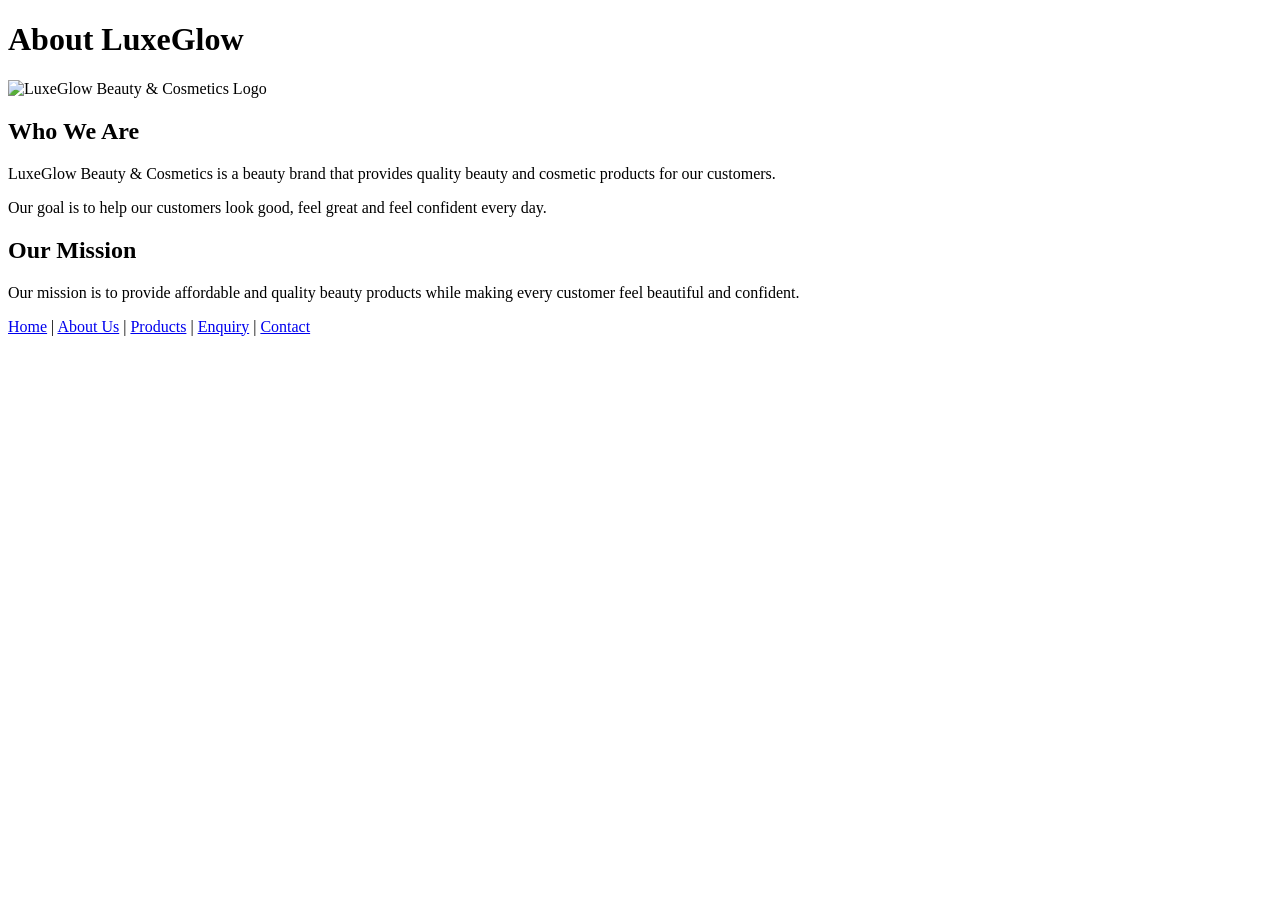
==== about.html @ c827453a "Add files via upload Upload LuxeGlow website" ====
<!DOCTYPE html>
<html>

<head>
    <title>About Us - LuxeGlow</title>
</head>

<body>

    <h1>About LuxeGlow</h1>

    <img src="images/luxeglow-logo.png"
         alt="LuxeGlow Beauty & Cosmetics Logo"
         width="200">

    <h2>Who We Are</h2>

    <p>
        LuxeGlow Beauty & Cosmetics is a beauty brand that provides
        quality beauty and cosmetic products for our customers.
    </p>

    <p>
        Our goal is to help our customers look good, feel great
        and feel confident every day.
    </p>

    <h2>Our Mission</h2>

    <p>
        Our mission is to provide affordable and quality beauty
        products while making every customer feel beautiful and confident.
    </p>

    <nav>
        <a href="index.html">Home</a> |
        <a href="about.html">About Us</a> |
        <a href="products.html">Products</a> |
        <a href="enquiry.html">Enquiry</a> |
        <a href="contact.html">Contact</a>
    </nav>

</body>

</html>
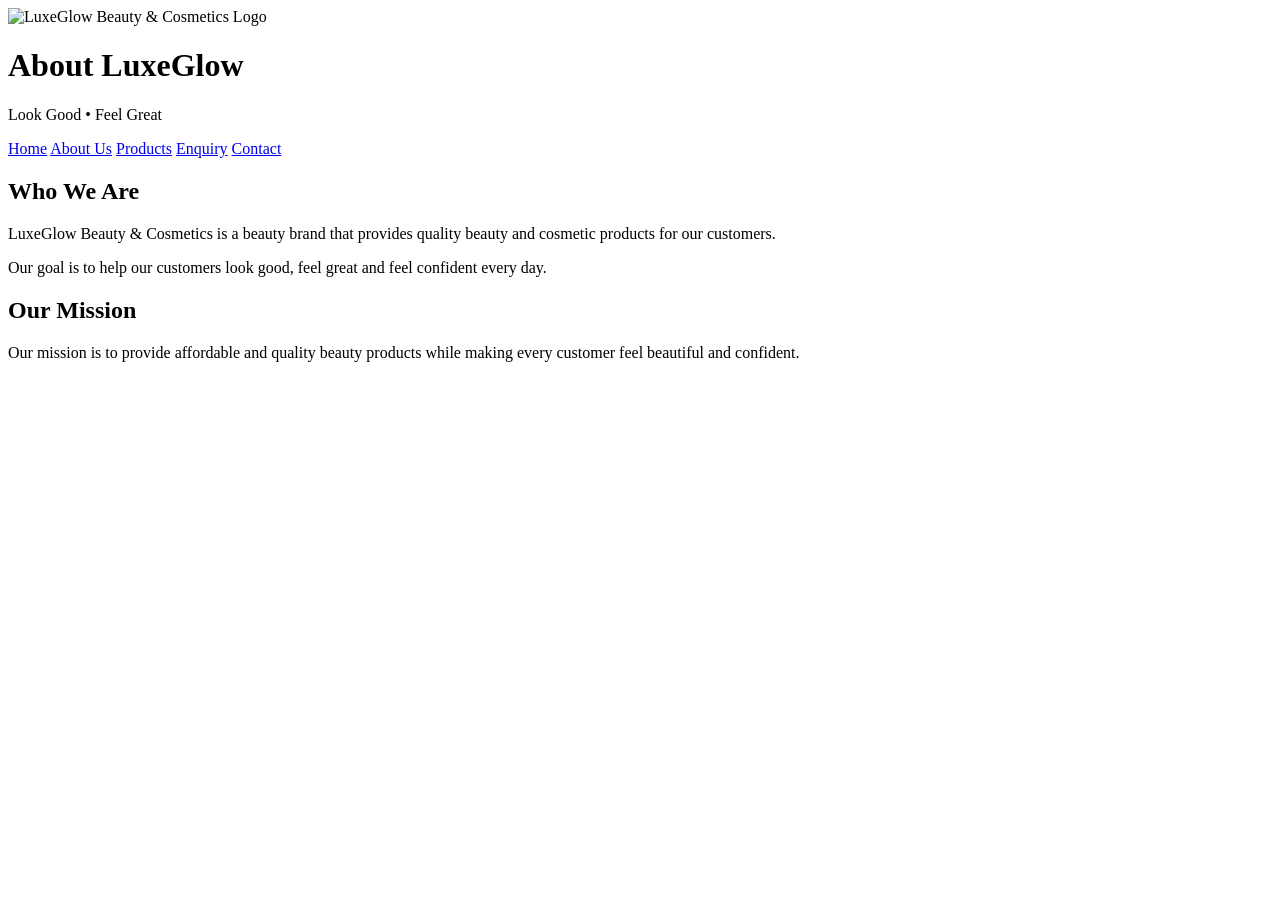
==== commit 8685855e: "Add files via upload" ====
--- a/about.html
+++ b/about.html
@@ -3,42 +3,59 @@
 
 <head>
     <title>About Us - LuxeGlow</title>
+    <link rel="stylesheet" href="style.css">
 </head>
 
 <body>
 
-    <h1>About LuxeGlow</h1>
+    <header>
+        <img src="images/luxeglow-logo.png"
+     srcset="images/luxeglow-logo.png 400w,
+             images/luxeglow-logo.png 800w"
+     sizes="(max-width: 600px) 150px, 180px"
+     alt="LuxeGlow Beauty & Cosmetics Logo">
 
-    <img src="images/luxeglow-logo.png"
-         alt="LuxeGlow Beauty & Cosmetics Logo"
-         width="200">
+        <h1>About LuxeGlow</h1>
 
-    <h2>Who We Are</h2>
-
-    <p>
-        LuxeGlow Beauty & Cosmetics is a beauty brand that provides
-        quality beauty and cosmetic products for our customers.
-    </p>
-
-    <p>
-        Our goal is to help our customers look good, feel great
-        and feel confident every day.
-    </p>
-
-    <h2>Our Mission</h2>
-
-    <p>
-        Our mission is to provide affordable and quality beauty
-        products while making every customer feel beautiful and confident.
-    </p>
+        <p>Look Good • Feel Great</p>
+    </header>
 
     <nav>
-        <a href="index.html">Home</a> |
-        <a href="about.html">About Us</a> |
-        <a href="products.html">Products</a> |
-        <a href="enquiry.html">Enquiry</a> |
+        <a href="index.html">Home</a>
+        <a href="about.html">About Us</a>
+        <a href="products.html">Products</a>
+        <a href="enquiry.html">Enquiry</a>
         <a href="contact.html">Contact</a>
     </nav>
+
+    <main>
+
+        <section>
+            <h2>Who We Are</h2>
+
+            <p>
+                LuxeGlow Beauty & Cosmetics is a beauty brand
+                that provides quality beauty and cosmetic products
+                for our customers.
+            </p>
+
+            <p>
+                Our goal is to help our customers look good,
+                feel great and feel confident every day.
+            </p>
+        </section>
+
+        <section>
+            <h2>Our Mission</h2>
+
+            <p>
+                Our mission is to provide affordable and quality
+                beauty products while making every customer feel
+                beautiful and confident.
+            </p>
+        </section>
+
+    </main>
 
 </body>
 
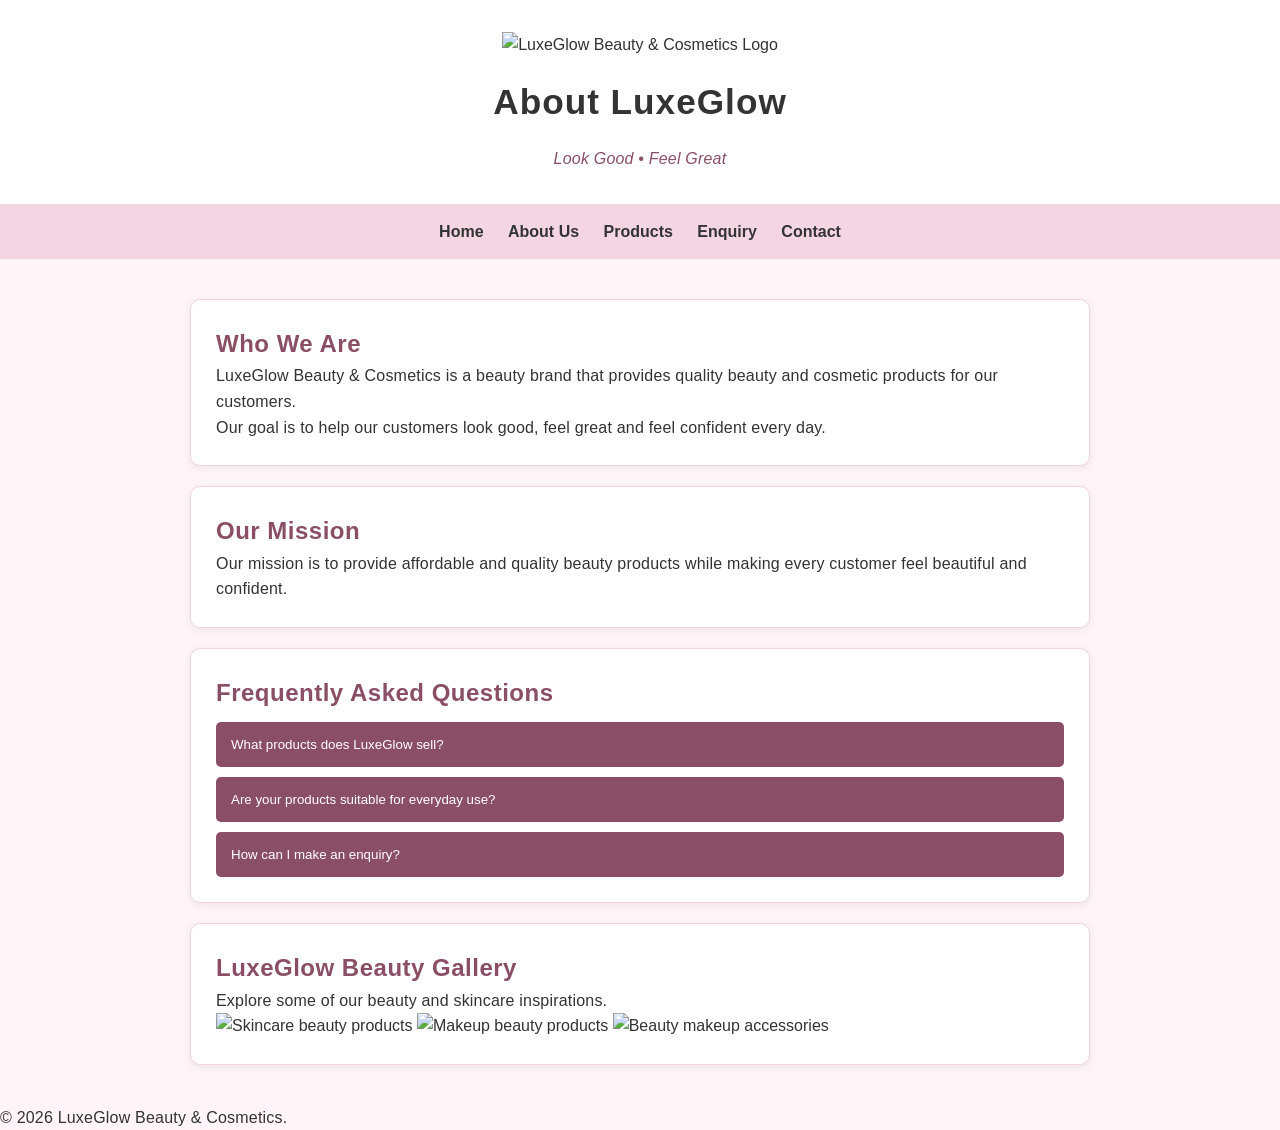
==== commit 86bd116d: "Add files via upload" ====
--- a/about.html
+++ b/about.html
@@ -1,19 +1,29 @@
 <!DOCTYPE html>
-<html>
+<html lang="en">
 
 <head>
-    <title>About Us - LuxeGlow</title>
-    <link rel="stylesheet" href="style.css">
+    <meta charset="UTF-8">
+    <meta name="viewport" content="width=device-width, initial-scale=1.0">
+
+    <title>About Us | LuxeGlow Beauty & Cosmetics</title>
+
+    <meta name="description" content="Learn about LuxeGlow Beauty and Cosmetics, our mission, and our commitment to affordable beauty products.">
+
+    <meta name="keywords" content="about LuxeGlow, beauty brand, cosmetics, skincare, makeup, affordable beauty products">
+
+    <meta name="author" content="LuxeGlow Beauty & Cosmetics">
+
+    <link rel="stylesheet" href="Style.css">
 </head>
 
 <body>
 
     <header>
         <img src="images/luxeglow-logo.png"
-     srcset="images/luxeglow-logo.png 400w,
-             images/luxeglow-logo.png 800w"
-     sizes="(max-width: 600px) 150px, 180px"
-     alt="LuxeGlow Beauty & Cosmetics Logo">
+             srcset="images/luxeglow-logo.png 400w,
+                     images/luxeglow-logo.png 800w"
+             sizes="(max-width: 600px) 150px, 180px"
+             alt="LuxeGlow Beauty & Cosmetics Logo">
 
         <h1>About LuxeGlow</h1>
 
@@ -55,8 +65,66 @@
             </p>
         </section>
 
+        <section>
+            <h2>Frequently Asked Questions</h2>
+
+            <button class="accordion-button" type="button">
+                What products does LuxeGlow sell?
+            </button>
+
+            <div class="accordion-content">
+                <p>We sell skincare products, makeup and beauty accessories.</p>
+            </div>
+
+            <button class="accordion-button" type="button">
+                Are your products suitable for everyday use?
+            </button>
+
+            <div class="accordion-content">
+                <p>
+                    Our product range includes items designed for everyday
+                    beauty routines. Please check individual product instructions.
+                </p>
+            </div>
+
+            <button class="accordion-button" type="button">
+                How can I make an enquiry?
+            </button>
+
+            <div class="accordion-content">
+                <p>
+                    You can visit our Enquiry page and complete the enquiry form.
+                </p>
+            </div>
+        </section>
+
+        <section>
+            <h2>LuxeGlow Beauty Gallery</h2>
+
+            <p>Explore some of our beauty and skincare inspirations.</p>
+
+            <div class="gallery">
+                <img class="gallery-image"
+                     src="https://images.unsplash.com/photo-1608248543803-ba4f8c70ae0b?w=500"
+                     alt="Skincare beauty products">
+
+                <img class="gallery-image"
+                     src="https://images.unsplash.com/photo-1522335789203-aabd1fc54bc9?w=500"
+                     alt="Makeup beauty products">
+
+                <img class="gallery-image"
+                     src="https://images.unsplash.com/photo-1596462502278-27bfdc403348?w=500"
+                     alt="Beauty makeup accessories">
+            </div>
+        </section>
+
     </main>
 
+    <footer>
+        <p>&copy; 2026 LuxeGlow Beauty & Cosmetics.</p>
+    </footer>
+
+    <script src="script.js"></script>
+
 </body>
-
-</html>+</html>
--- a/Style.css
+++ b/Style.css
@@ -0,0 +1,316 @@
+/* LuxeGlow Beauty & Cosmetics - Main Stylesheet */
+
+
+/* =========================
+   CSS RESET
+   ========================= */
+
+* {
+    margin: 0;
+    padding: 0;
+    box-sizing: border-box;
+}
+
+
+/* =========================
+   BASE STYLE
+   ========================= */
+
+body {
+    font-family: Arial, sans-serif;
+    font-size: 1rem;
+    line-height: 1.6;
+    background-color: #fff5f8;
+    color: #333;
+}
+
+
+/* =========================
+   TYPOGRAPHY
+   ========================= */
+
+h1 {
+    text-align: center;
+    font-size: 2.2rem;
+    font-weight: bold;
+    letter-spacing: 1px;
+    margin: 1rem;
+}
+
+h2,
+h3 {
+    color: #8a4f66;
+    font-weight: bold;
+    letter-spacing: 0.5px;
+}
+
+p {
+    font-size: 1rem;
+    font-weight: normal;
+    line-height: 1.6;
+    letter-spacing: 0.2px;
+}
+
+
+/* =========================
+   HEADER
+   ========================= */
+
+header {
+    text-align: center;
+    padding: 2rem 0.625rem;
+    background-color: white;
+}
+
+header img {
+    width: 180px;
+    max-width: 100%;
+    height: auto;
+}
+
+header p {
+    color: #8a4f66;
+    font-style: italic;
+}
+
+
+/* =========================
+   NAVIGATION
+   ========================= */
+
+nav {
+    text-align: center;
+    padding: 0.9375rem;
+    background-color: #f3d6e1;
+}
+
+nav a {
+    margin: 0 0.625rem;
+    text-decoration: none;
+    color: #333;
+    font-weight: bold;
+}
+
+nav a:hover {
+    color: #8a4f66;
+}
+
+nav a:focus {
+    outline: 2px solid #8a4f66;
+}
+
+nav a:active {
+    color: #66394b;
+}
+
+
+/* =========================
+   MAIN CONTENT
+   ========================= */
+
+main {
+    width: 90%;
+    max-width: 1100px;
+    margin: auto;
+    padding: 1.25rem;
+}
+
+
+/* =========================
+   SECTIONS
+   ========================= */
+
+section {
+    background-color: white;
+    margin: 1.25rem auto;
+    padding: 1.5625rem;
+    border-radius: 10px;
+    border: 1px solid #f0d5df;
+    box-shadow: 0 2px 8px rgba(0, 0, 0, 0.08);
+    max-width: 900px;
+}
+
+
+/* =========================
+   BUTTON
+   ========================= */
+
+button {
+    padding: 0.625rem 1.125rem;
+    border: none;
+    background-color: #8a4f66;
+    color: white;
+    cursor: pointer;
+    border-radius: 5px;
+}
+
+button:hover {
+    background-color: #66394b;
+}
+
+button:focus {
+    outline: 2px solid #8a4f66;
+}
+
+
+/* =========================
+   IMAGES
+   ========================= */
+
+img {
+    max-width: 100%;
+    height: auto;
+}
+
+
+/* =========================
+   ENQUIRY FORM
+   ========================= */
+
+form {
+    max-width: 600px;
+    margin: auto;
+}
+
+label {
+    font-weight: bold;
+}
+
+input,
+textarea {
+    width: 100%;
+    padding: 0.625rem;
+    margin-top: 0.3125rem;
+    border: 1px solid #ccc;
+    border-radius: 5px;
+    box-sizing: border-box;
+}
+
+input[type="submit"] {
+    width: auto;
+    background-color: #8a4f66;
+    color: white;
+    border: none;
+    padding: 0.625rem 1.25rem;
+    cursor: pointer;
+}
+
+input[type="submit"]:hover {
+    background-color: #66394b;
+}
+
+input:focus,
+textarea:focus {
+    outline: 2px solid #8a4f66;
+}
+
+
+/* =========================
+   FLEXBOX PRODUCT LAYOUT
+   ========================= */
+
+.product-container {
+    display: flex;
+    flex-wrap: wrap;
+    gap: 1.25rem;
+}
+
+.product-container section {
+    flex: 1 1 200px;
+}
+
+
+/* =========================
+   TABLET LAYOUT
+   ========================= */
+
+@media (max-width: 999px) and (min-width: 601px) {
+
+    h1 {
+        font-size: 2rem;
+    }
+
+    main {
+        width: 90%;
+    }
+
+    .product-container {
+        flex-wrap: wrap;
+    }
+
+    .product-container section {
+        flex: 1 1 40%;
+    }
+}
+
+
+/* =========================
+   MOBILE LAYOUT
+   ========================= */
+
+@media (max-width: 600px) {
+
+    h1 {
+        font-size: 1.7rem;
+    }
+
+    nav a {
+        display: block;
+        margin: 0.5rem;
+    }
+
+    main {
+        width: 90%;
+        padding: 0.625rem;
+    }
+
+    .product-container {
+        display: block;
+    }
+
+    .product-container section {
+        width: 100%;
+        margin-bottom: 1.25rem;
+    }
+}
+/* Interactive FAQ Accordion */
+
+.accordion-button {
+    display: block;
+    width: 100%;
+    text-align: left;
+    margin-top: 10px;
+    padding: 15px;
+    background-color: #8a4f66;
+    color: white;
+    border: none;
+    cursor: pointer;
+}
+
+.accordion-content {
+    display: none;
+    padding: 15px;
+    background-color: #fff5f8;
+}
+
+.accordion-content.show {
+    display: block;
+}
+
+/* Simple animation */
+
+.fade-in {
+    animation: fadeIn 1s ease-in;
+}
+
+@keyframes fadeIn {
+    from {
+        opacity: 0;
+        transform: translateY(10px);
+    }
+
+    to {
+        opacity: 1;
+        transform: translateY(0);
+    }
+}
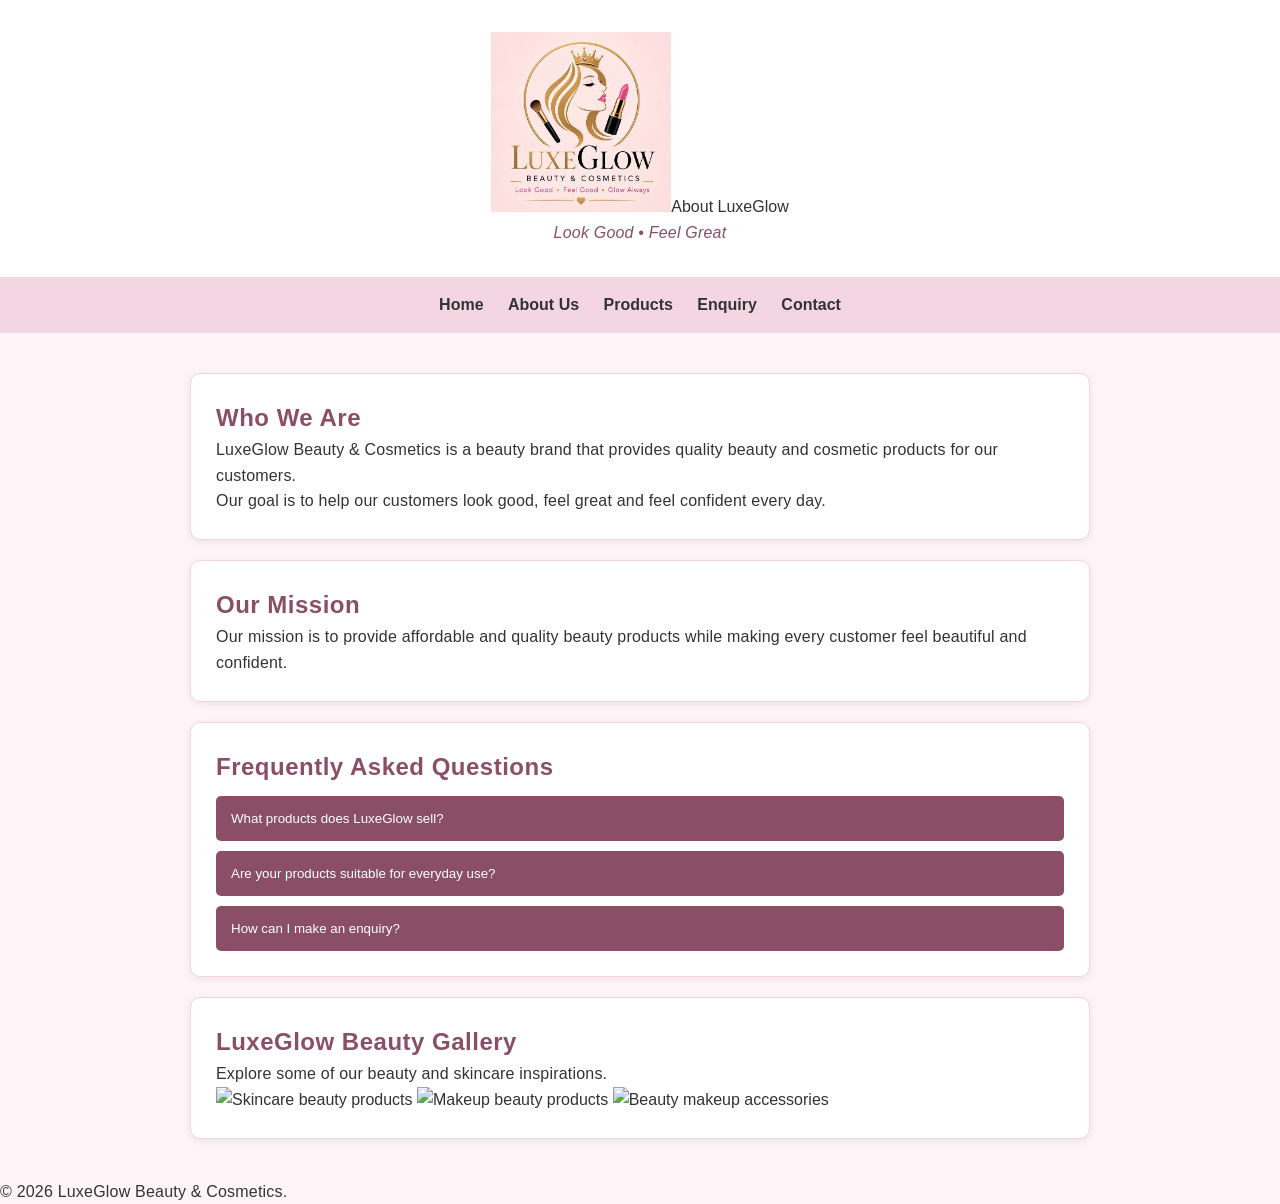
==== commit 598c3935: "Add files via upload" ====
--- a/about.html
+++ b/about.html
@@ -19,11 +19,7 @@
 <body>
 
     <header>
-        <img src="images/luxeglow-logo.png"
-             srcset="images/luxeglow-logo.png 400w,
-                     images/luxeglow-logo.png 800w"
-             sizes="(max-width: 600px) 150px, 180px"
-             alt="LuxeGlow Beauty & Cosmetics Logo">
+       <img src="luxeglow-logo.png"
 
         <h1>About LuxeGlow</h1>
 
